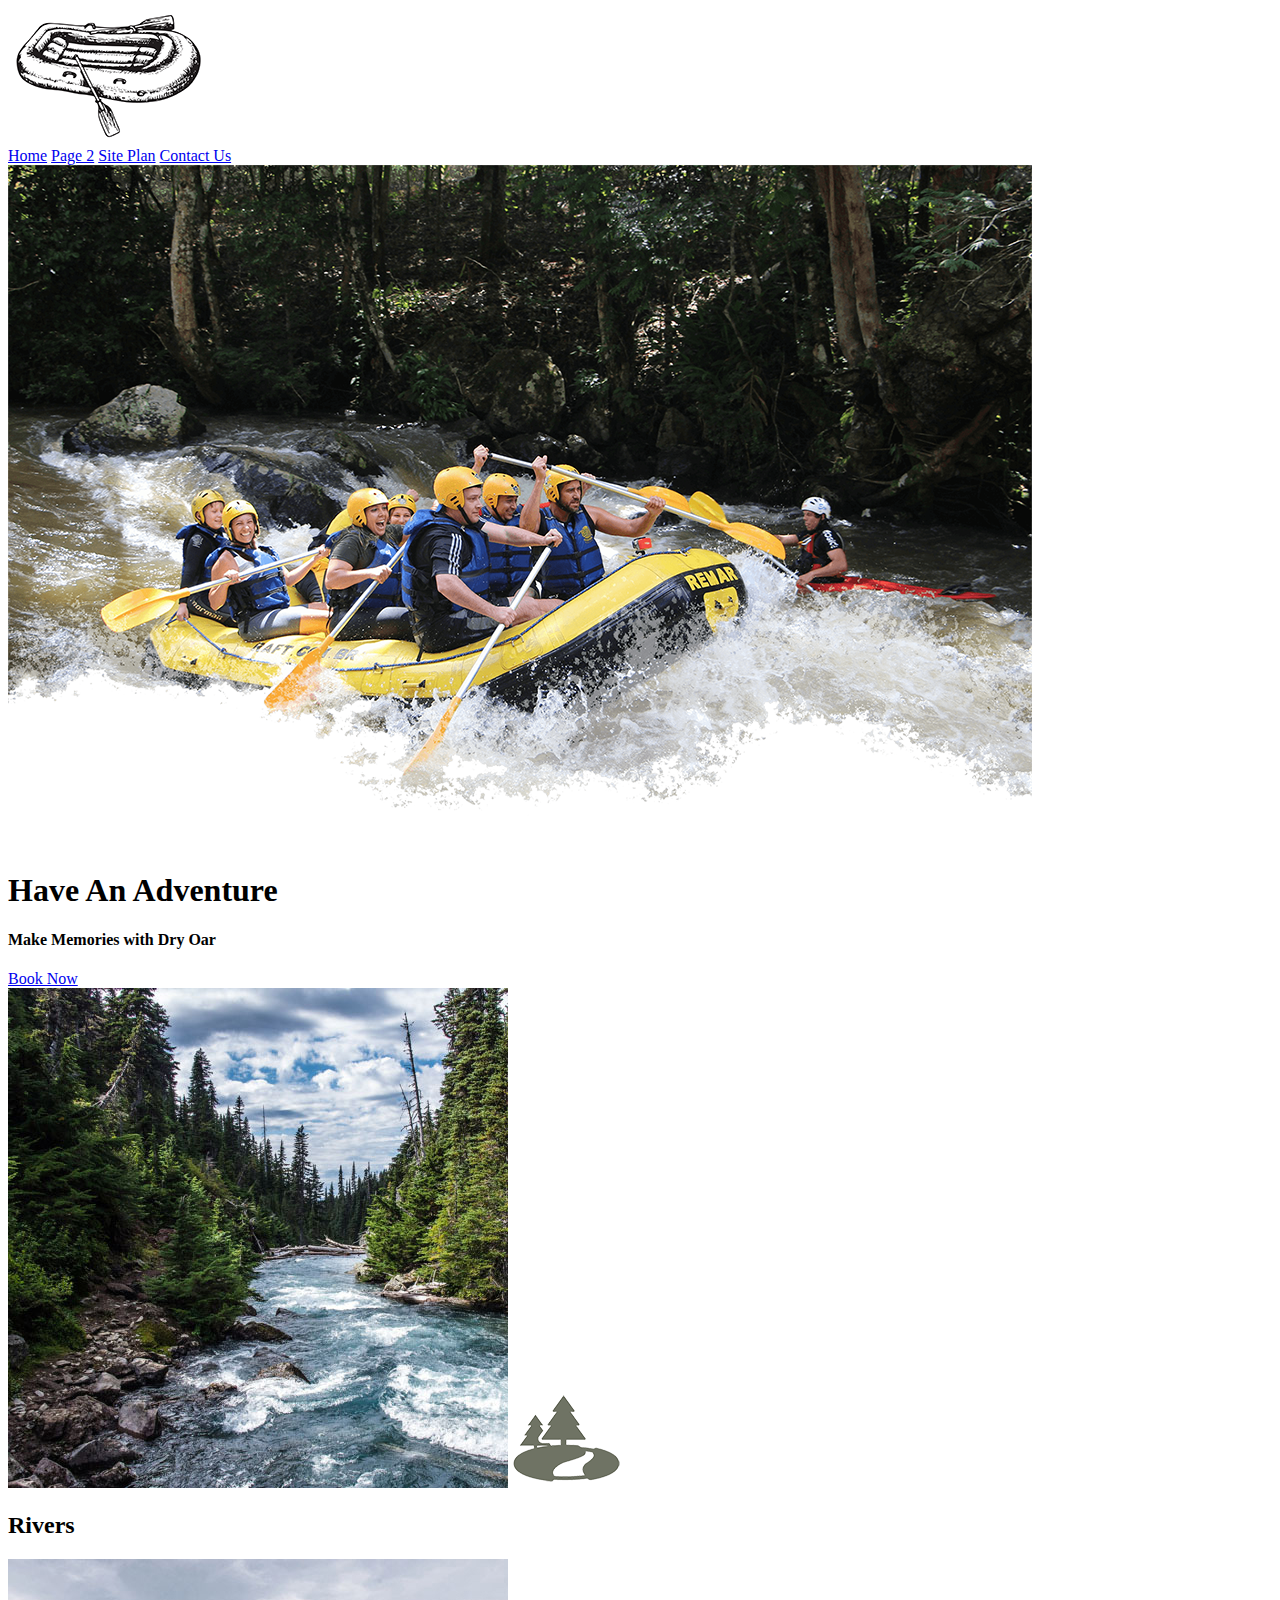
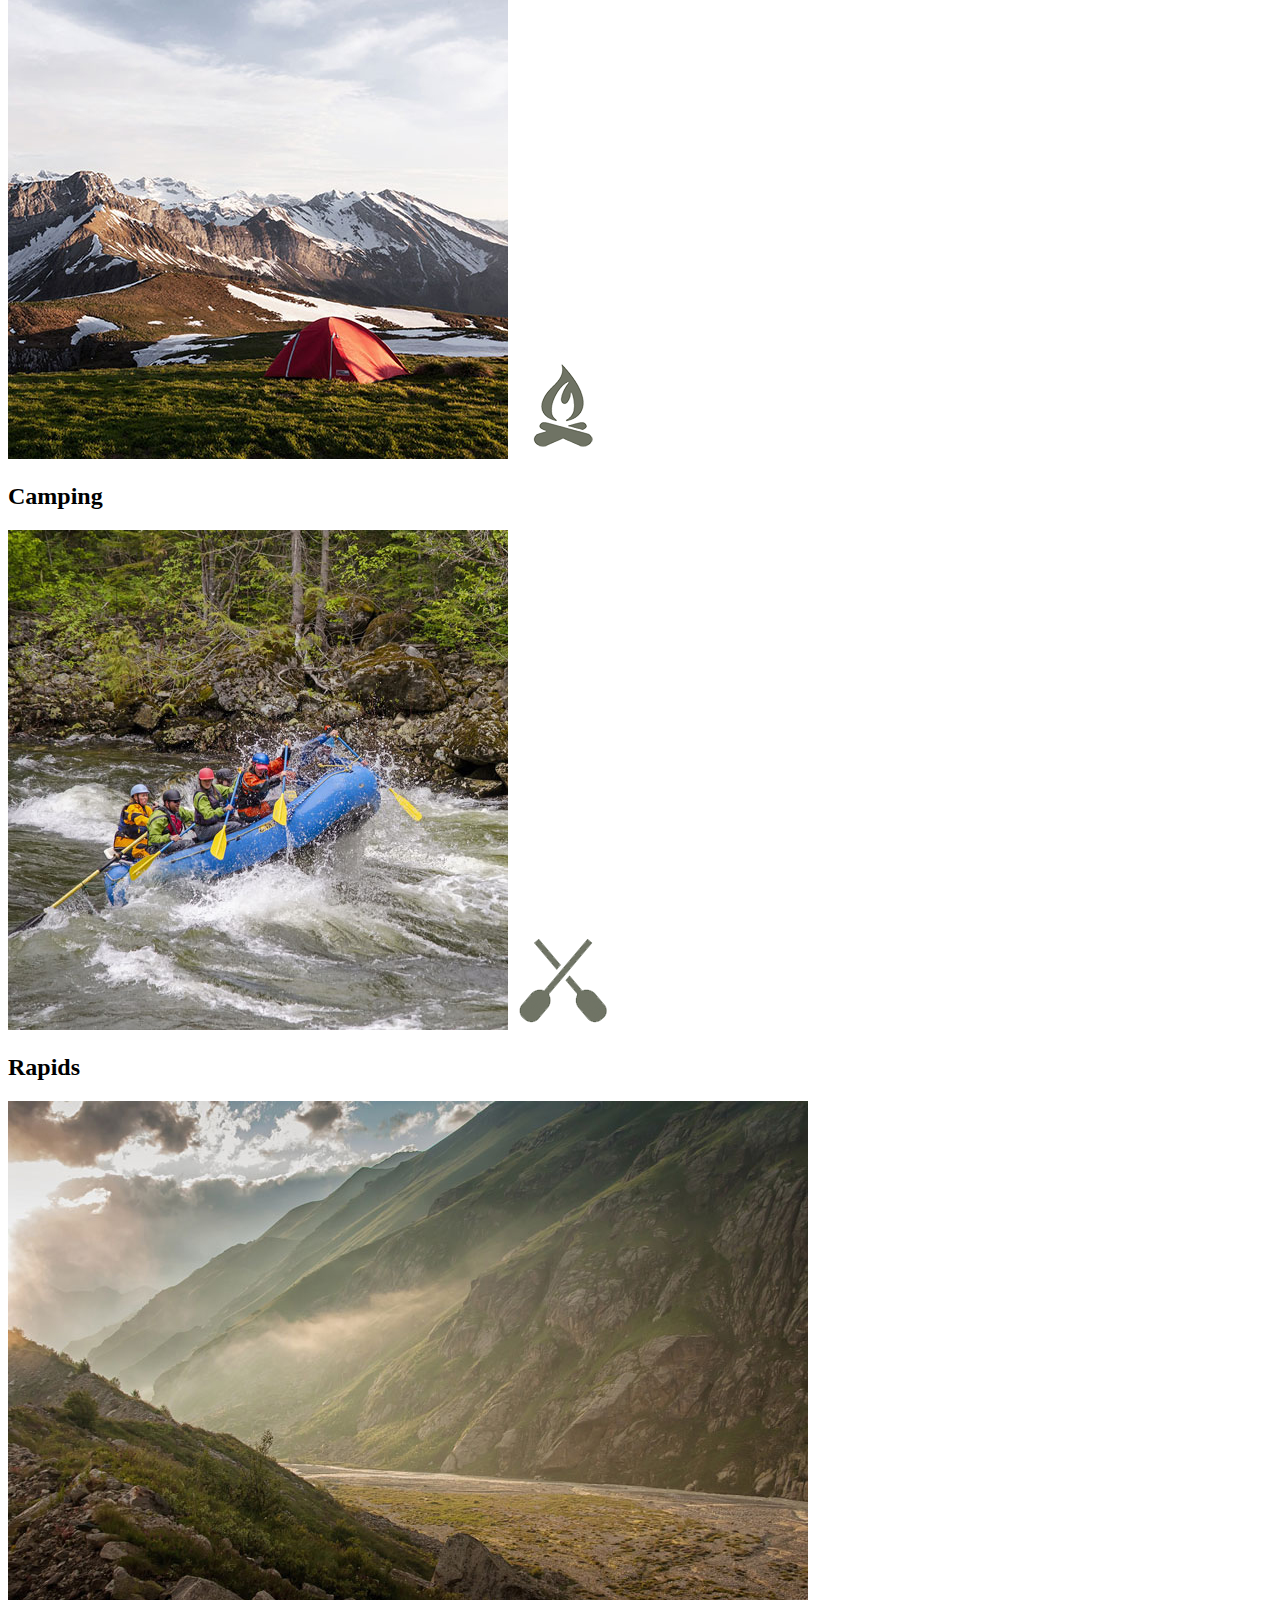
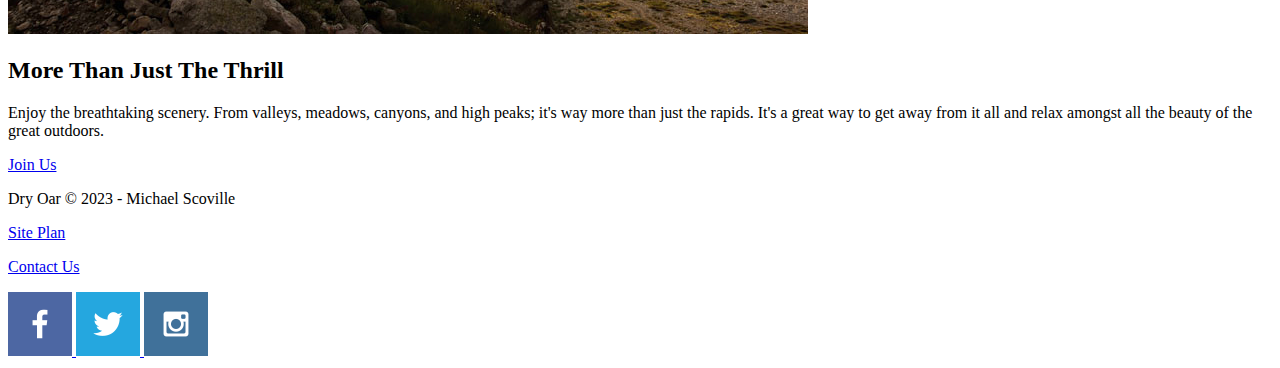
==== wwr/index.html @ 7b9291d1 "updated html.index" ====
<!DOCTYPE html>
<html lang="en">
<head>
    <meta charset="UTF-8">
    <meta http-equiv="X-UA-Compatible" content="IE=edge">
    <meta name="viewport" content="width=device-width, initial-scale=1.0">
    <title>Whitewater Rafting Vacations | Dry Oar Boating | Home</title>
</head>
<body>
    <header>
        <a id="logo_link" href="index.html">
            <img class="logo" src="images/logo.png" alt="Dry Oar Logo">
        </a>
        <nav>
            <a href="index.html">Home</a>
            <a href="#">Page 2</a>
            <a href="site-plan-rafting.html">Site Plan</a>
            <a href="contactus.html">Contact Us</a>
        </nav>
    </header>
    <div id="hero">
        <div id="hero-box">
            <img id="hero-img" src="images/hero.png" alt="People enjoying white water rafting">
        </div>
        <section id="hero-msg">
            <h1 class="home-title">Have An Adventure</h1>
            <h4>Make Memories with Dry Oar </h4>
            <div class='button-box'>
                <a class='book' href="contactus.html">Book Now</a>
            </div>
        </section>
    </div>
    <main class="home-grid">
        <section class="rivers-card">
            <img class="card-img" src="images/rivers.jpg" alt="river in forest">
            <img class="icon" src="images/river_icon.png" alt="river icon">
            <h2>Rivers</h2>
        </section>
        <section class="camping-card">
            <img class="card-img" src="images/camping.jpg" alt="tent in mountains">
            <img class="icon" src="images/fire_icon.png" alt="fire icon">
            <h2>Camping</h2>
        </section>
        <section class="rapids-card">
            <img class="card-img" src="images/rapids.jpg" alt="rafting boat">
            <img class="icon" src="images/oars.png" alt="oars icon">
            <h2>Rapids</h2>
        </section>
        <img class="mountains" src="images/mountains.jpg" alt="Misty mountains">
        <section class="msg">
            <h2>More Than Just The Thrill</h2>
            <p>Enjoy the breathtaking scenery. From valleys, meadows, canyons, and high peaks; it's way more than just the rapids. It's a great way to get away from it all and relax amongst all the beauty of the great outdoors. </p>
            <a class='join' href="rivers.html">Join Us</a>
        </section>
    </main>
    <footer>
        <p>Dry Oar &copy; 2023 - Michael Scoville</p>
        <p><a href="site-plan-rafting.html">Site Plan</a></p>
        <p><a href="contactus.html">Contact Us</a></p>
        <div class="social">
            <a href="https://facebook.com">
                <img src="images/facebook.png" alt="fb icon">
            </a>
            <a href="https://twitter.com">
                <img src="images/twitter.png" alt="twitter icon">
            </a>
            <a href="https://instagram.com">
                <img src="images/instagram.png" alt="instagram icon">
            </a>
        </div>
    </footer>
    </body>    
</html>
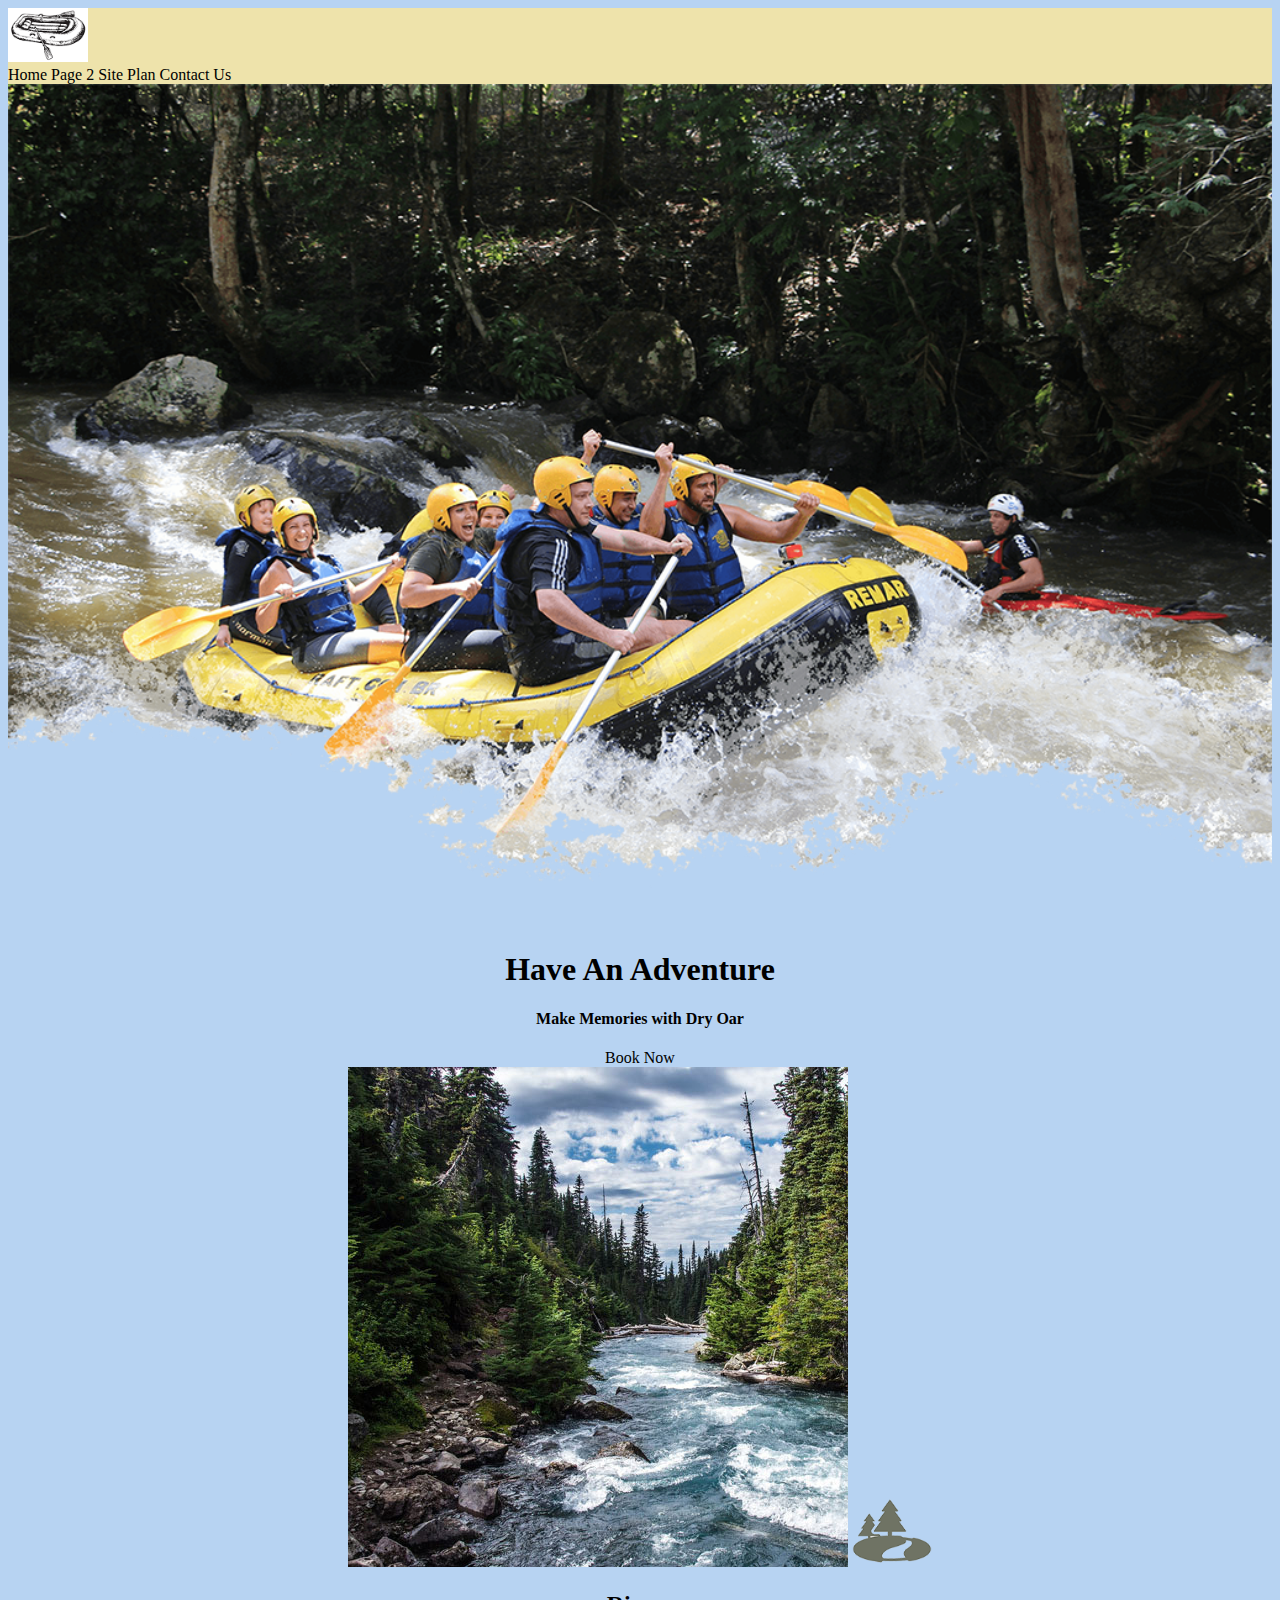
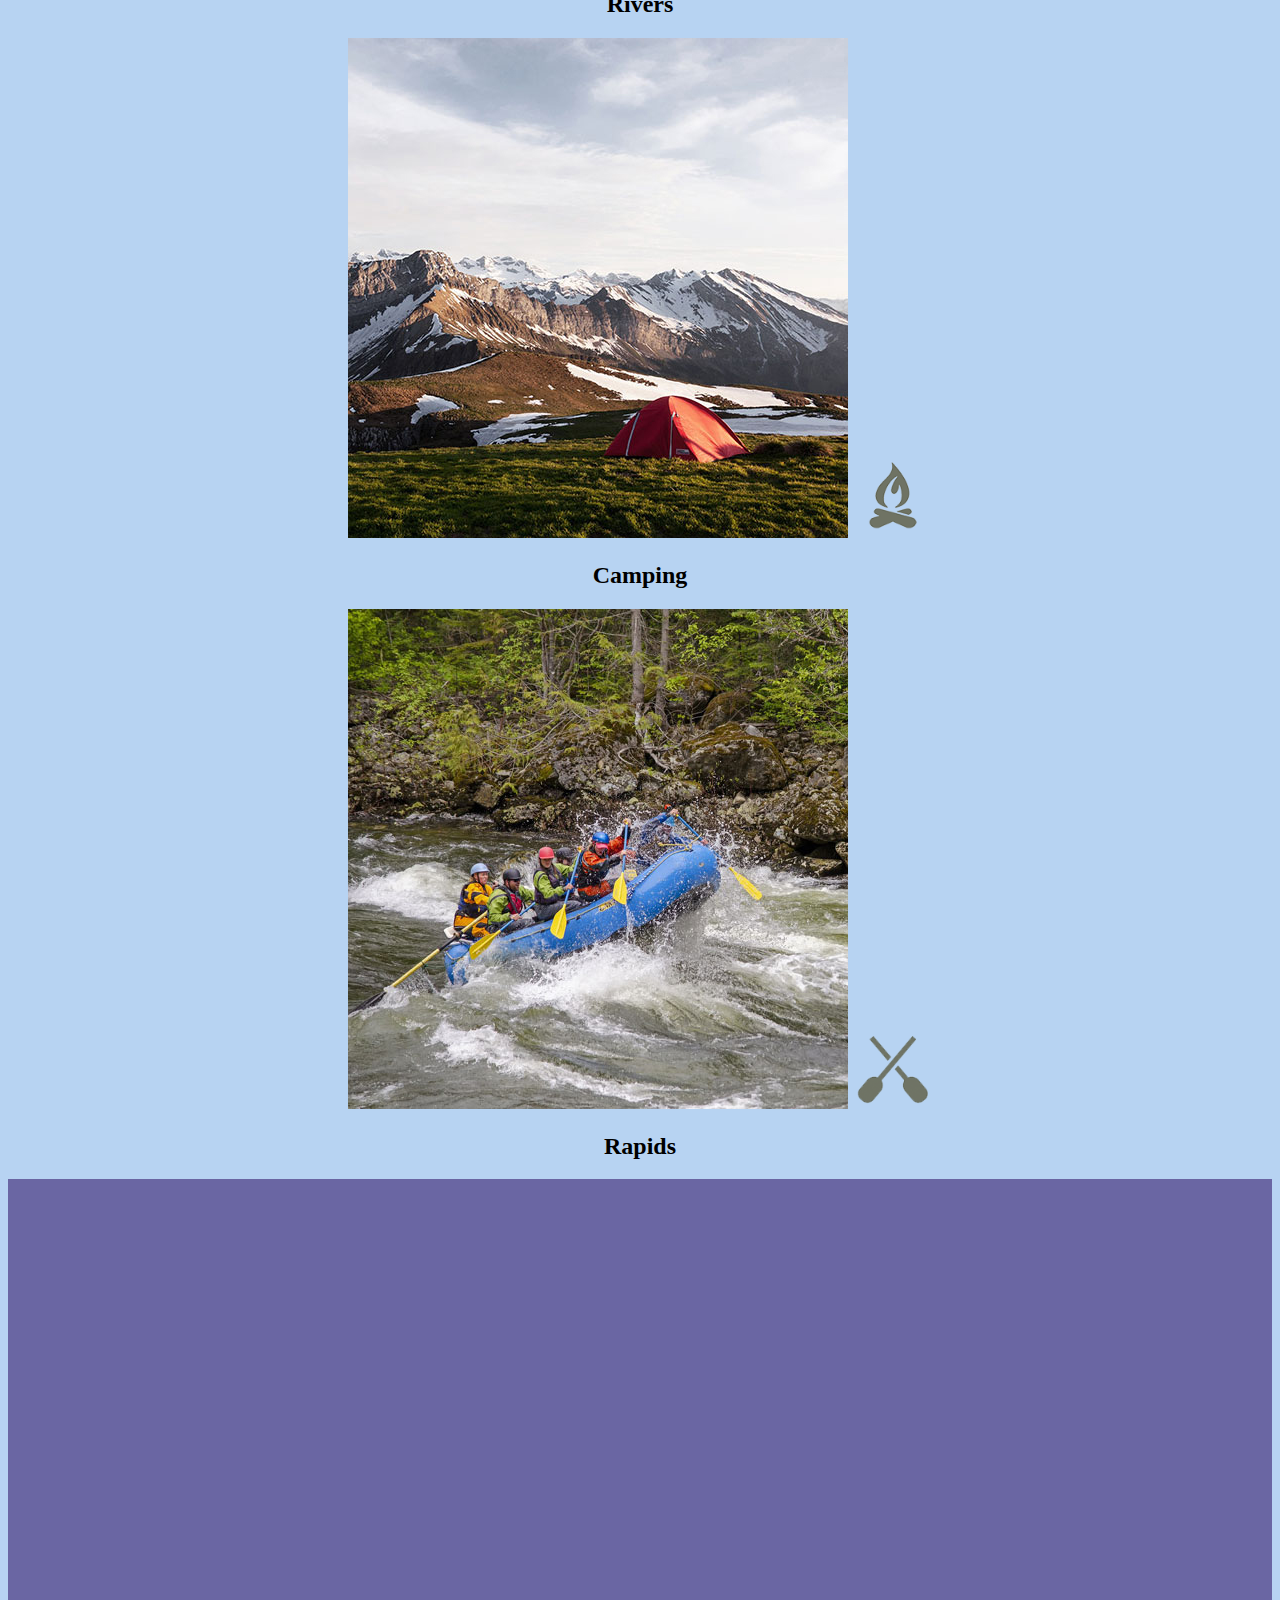
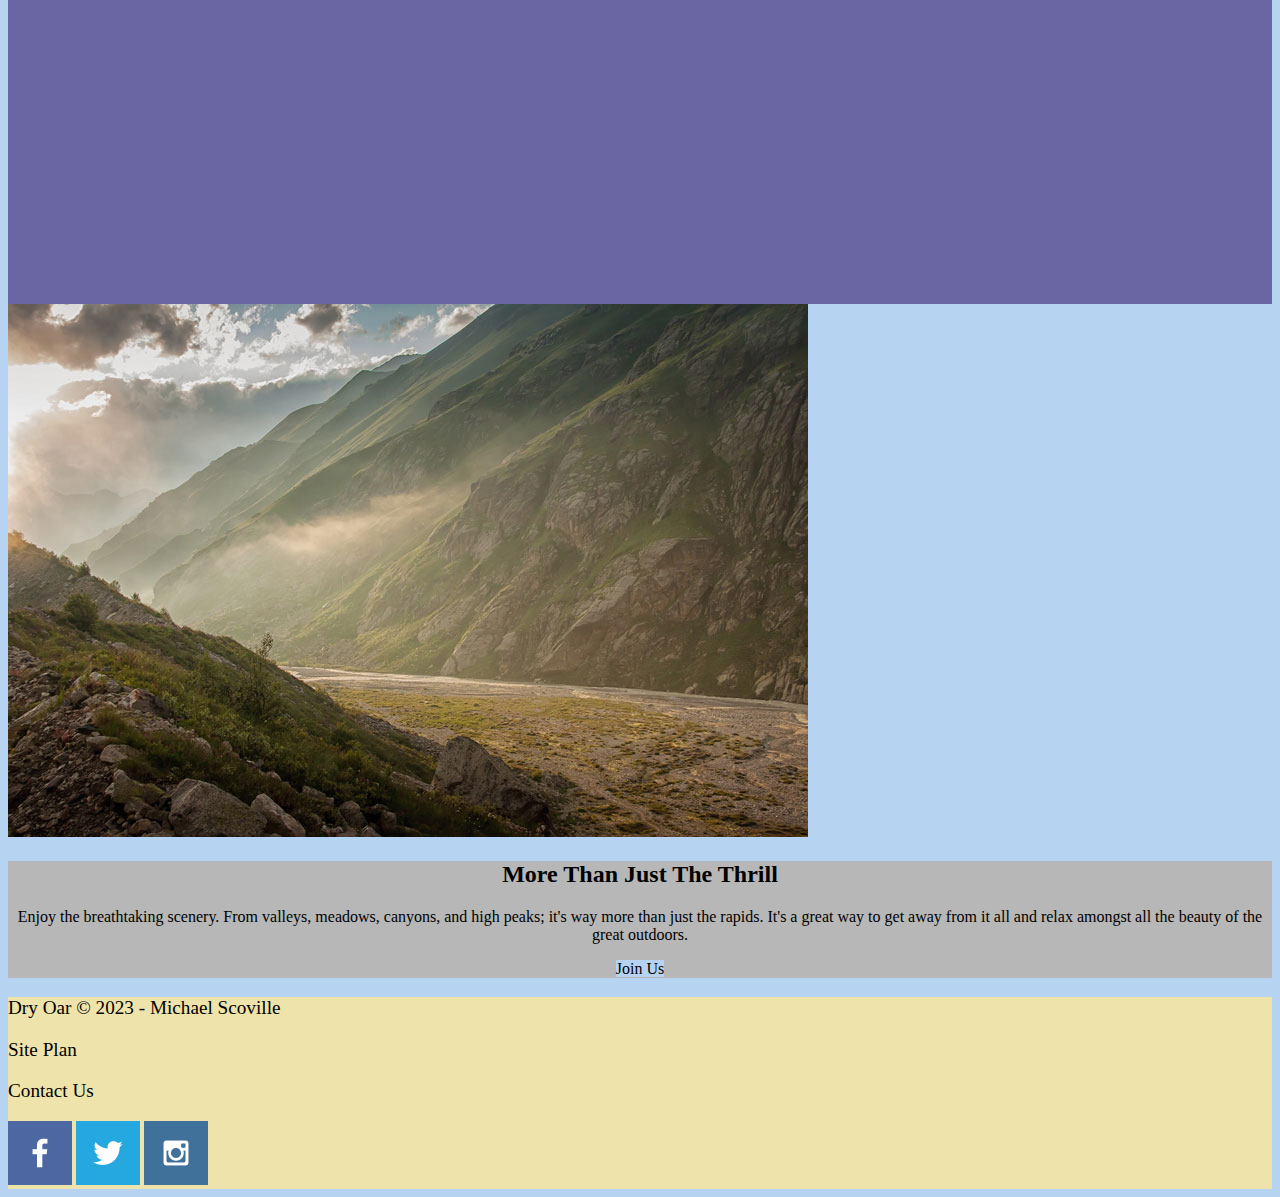
==== commit bba37dd8: "cahnges to wwr" ====
--- a/wwr/index.html
+++ b/wwr/index.html
@@ -5,8 +5,10 @@
     <meta http-equiv="X-UA-Compatible" content="IE=edge">
     <meta name="viewport" content="width=device-width, initial-scale=1.0">
     <title>Whitewater Rafting Vacations | Dry Oar Boating | Home</title>
+    <link rel="stylesheet" href="styles/style.css">
 </head>
 <body>
+    <div id="content">
     <header>
         <a id="logo_link" href="index.html">
             <img class="logo" src="images/logo.png" alt="Dry Oar Logo">
@@ -46,6 +48,7 @@
             <img class="icon" src="images/oars.png" alt="oars icon">
             <h2>Rapids</h2>
         </section>
+        <div id="background"></div> 
         <img class="mountains" src="images/mountains.jpg" alt="Misty mountains">
         <section class="msg">
             <h2>More Than Just The Thrill</h2>
@@ -58,16 +61,17 @@
         <p><a href="site-plan-rafting.html">Site Plan</a></p>
         <p><a href="contactus.html">Contact Us</a></p>
         <div class="social">
-            <a href="https://facebook.com">
+            <a href="https://facebook.com" target="_blank">
                 <img src="images/facebook.png" alt="fb icon">
             </a>
-            <a href="https://twitter.com">
+            <a href="https://twitter.com" target="_blank">
                 <img src="images/twitter.png" alt="twitter icon">
             </a>
-            <a href="https://instagram.com">
+            <a href="https://instagram.com" target="_blank">
                 <img src="images/instagram.png" alt="instagram icon">
             </a>
         </div>
     </footer>
+    </div>
     </body>    
 </html>--- a/wwr/styles/style.css
+++ b/wwr/styles/style.css
@@ -0,0 +1,105 @@
+#content {
+    max-width: 1600px;
+    margin: 0 auto;
+}
+
+nav a {
+    text-align: center;
+    color: black;
+    text-decoration: none;
+}
+
+#hero-msg h1, #hero-msg h4 {
+    text-align: center;
+}
+
+.button-box {
+    text-align: center;
+}
+
+main section {
+    text-align: center;
+}
+
+#background {
+    height: 725px;
+    background-color: #6A66A3;
+}
+
+body {
+    background-color: #B7D3F2;
+}
+
+header {
+    background-color: #EEE3AB;
+}
+
+nav a:hover {
+    background-color: #D4AC0D;
+    color: black;
+}
+
+.book, .join {
+    background-color: #B7D3F2;
+    color: black;
+    text-decoration: none;
+}
+
+.book:hover, .join:hover {
+    background-color: #D4AC0D;
+    color: black;
+}
+
+.msg {
+    background-color: #b7b7b7;
+}
+
+footer {
+    background-color: #EEE3AB;
+    color: black;
+}
+
+.home-title {
+    color: black;
+}
+
+h4 {
+    color: black;
+}
+
+.msg h2 {
+    color: black;
+}
+
+.msg p {
+    color: black;
+}
+
+footer a {
+    color: black;
+    text-decoration: none;
+}
+
+footer a:hover {
+    color: black;
+}
+
+#hero-img {
+    width: 100%;
+}
+
+.icon {
+    width: 80px;
+}
+
+.logo {
+    width: 80px;
+}
+
+footer p {
+    font-size: 1.2em;
+}    
+
+footer p a:hover {
+    text-decoration: underline;
+}    